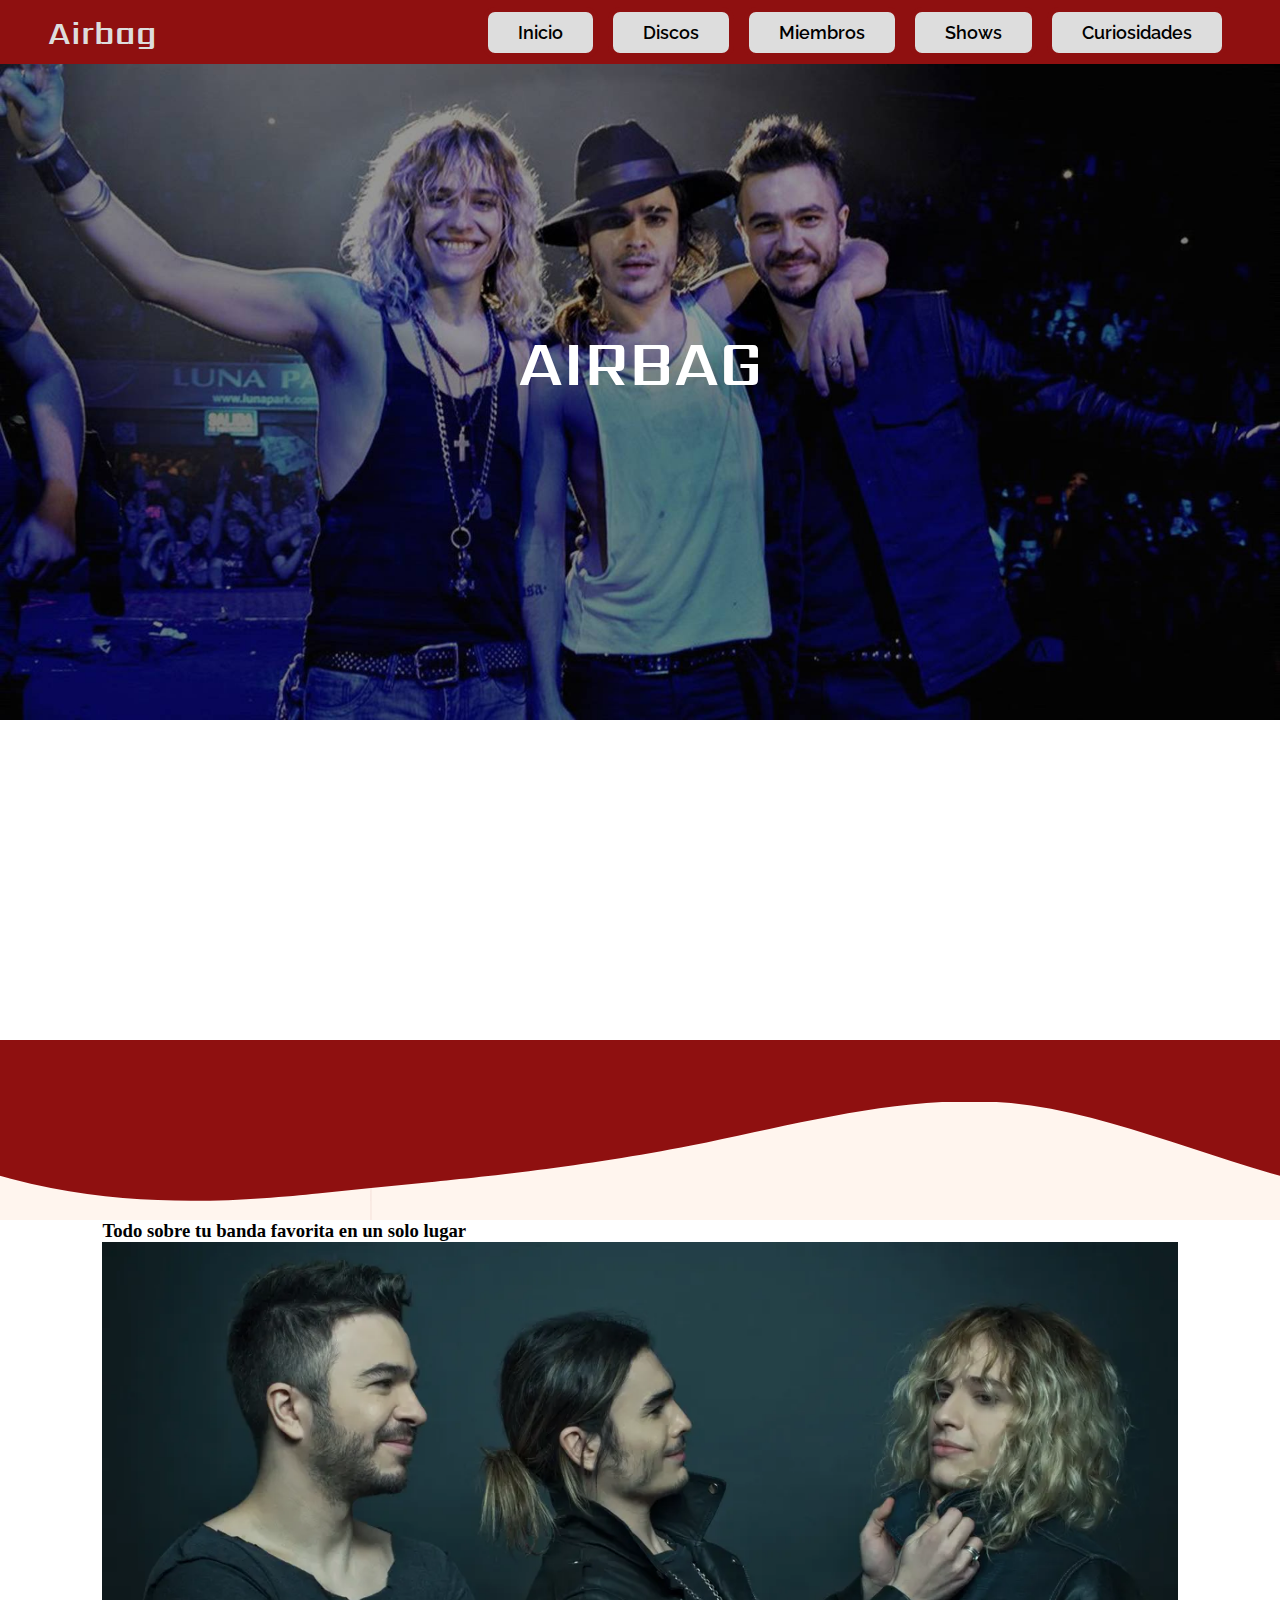
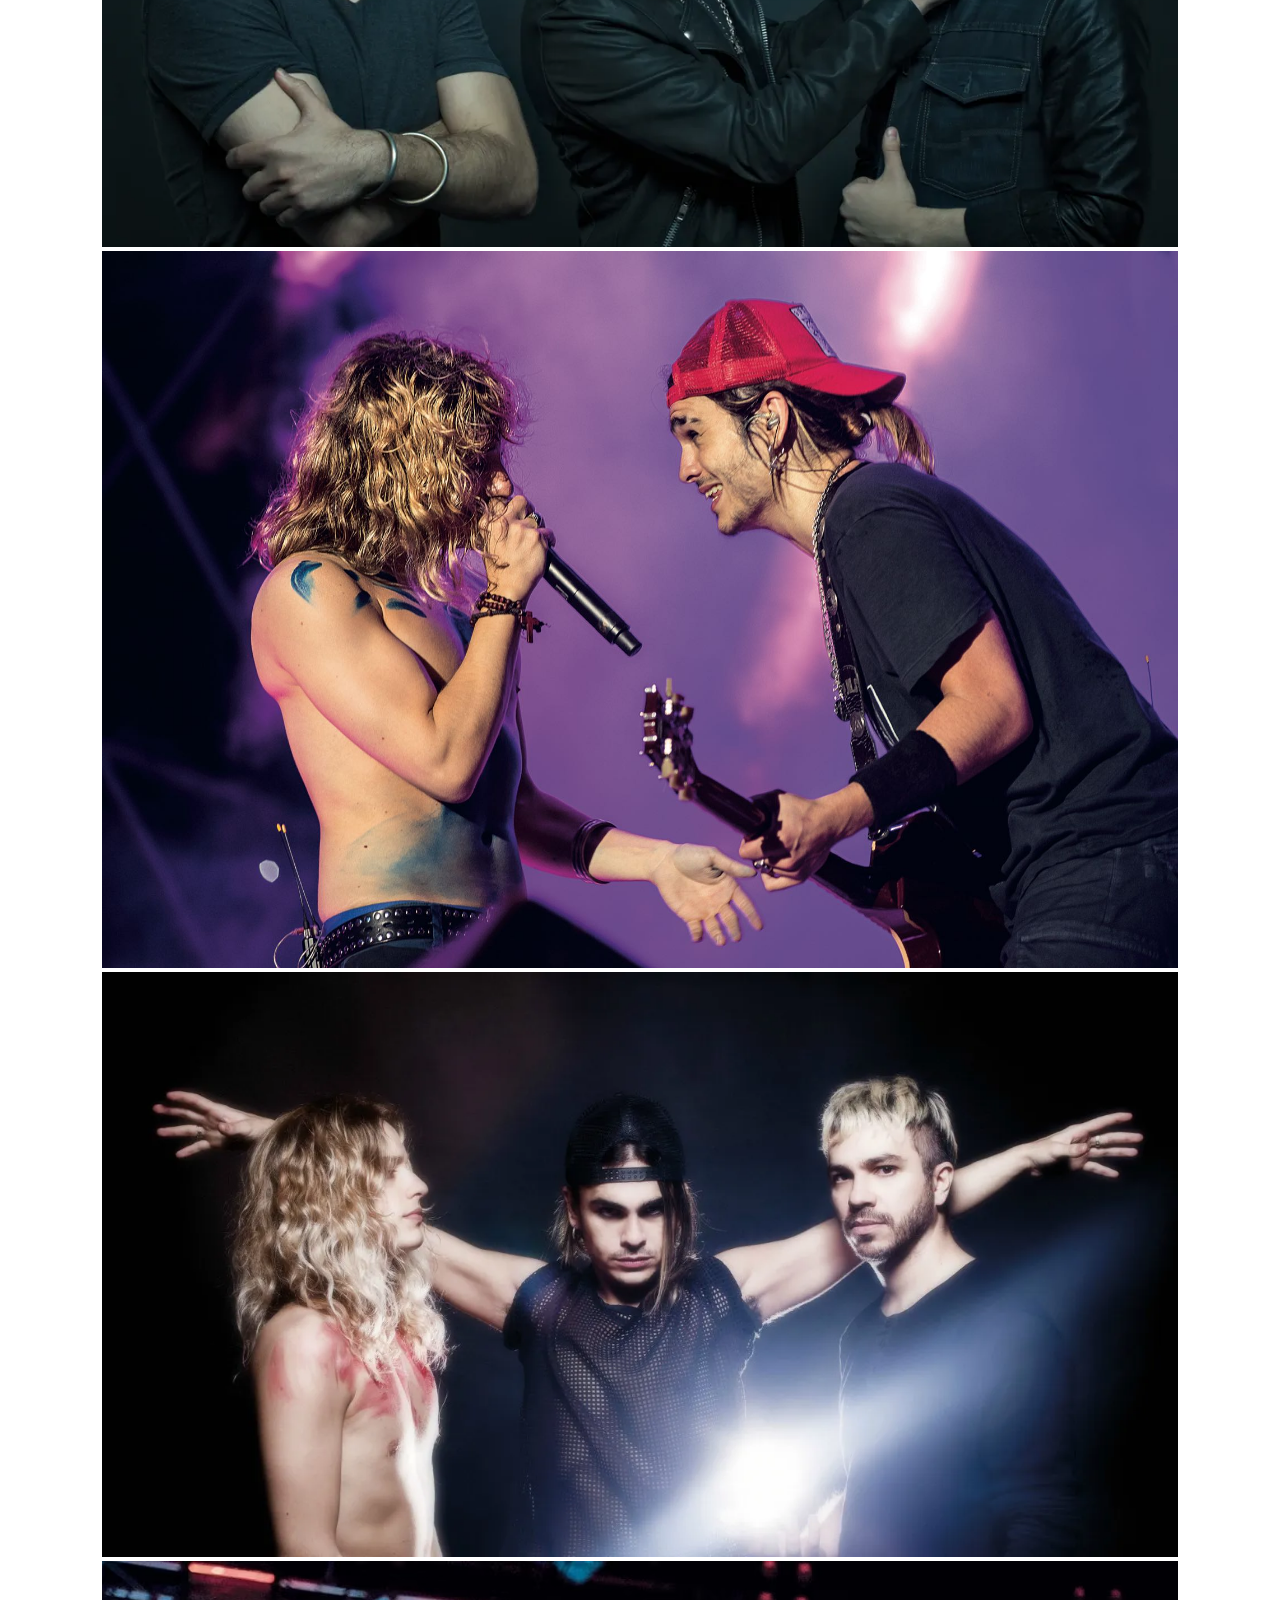
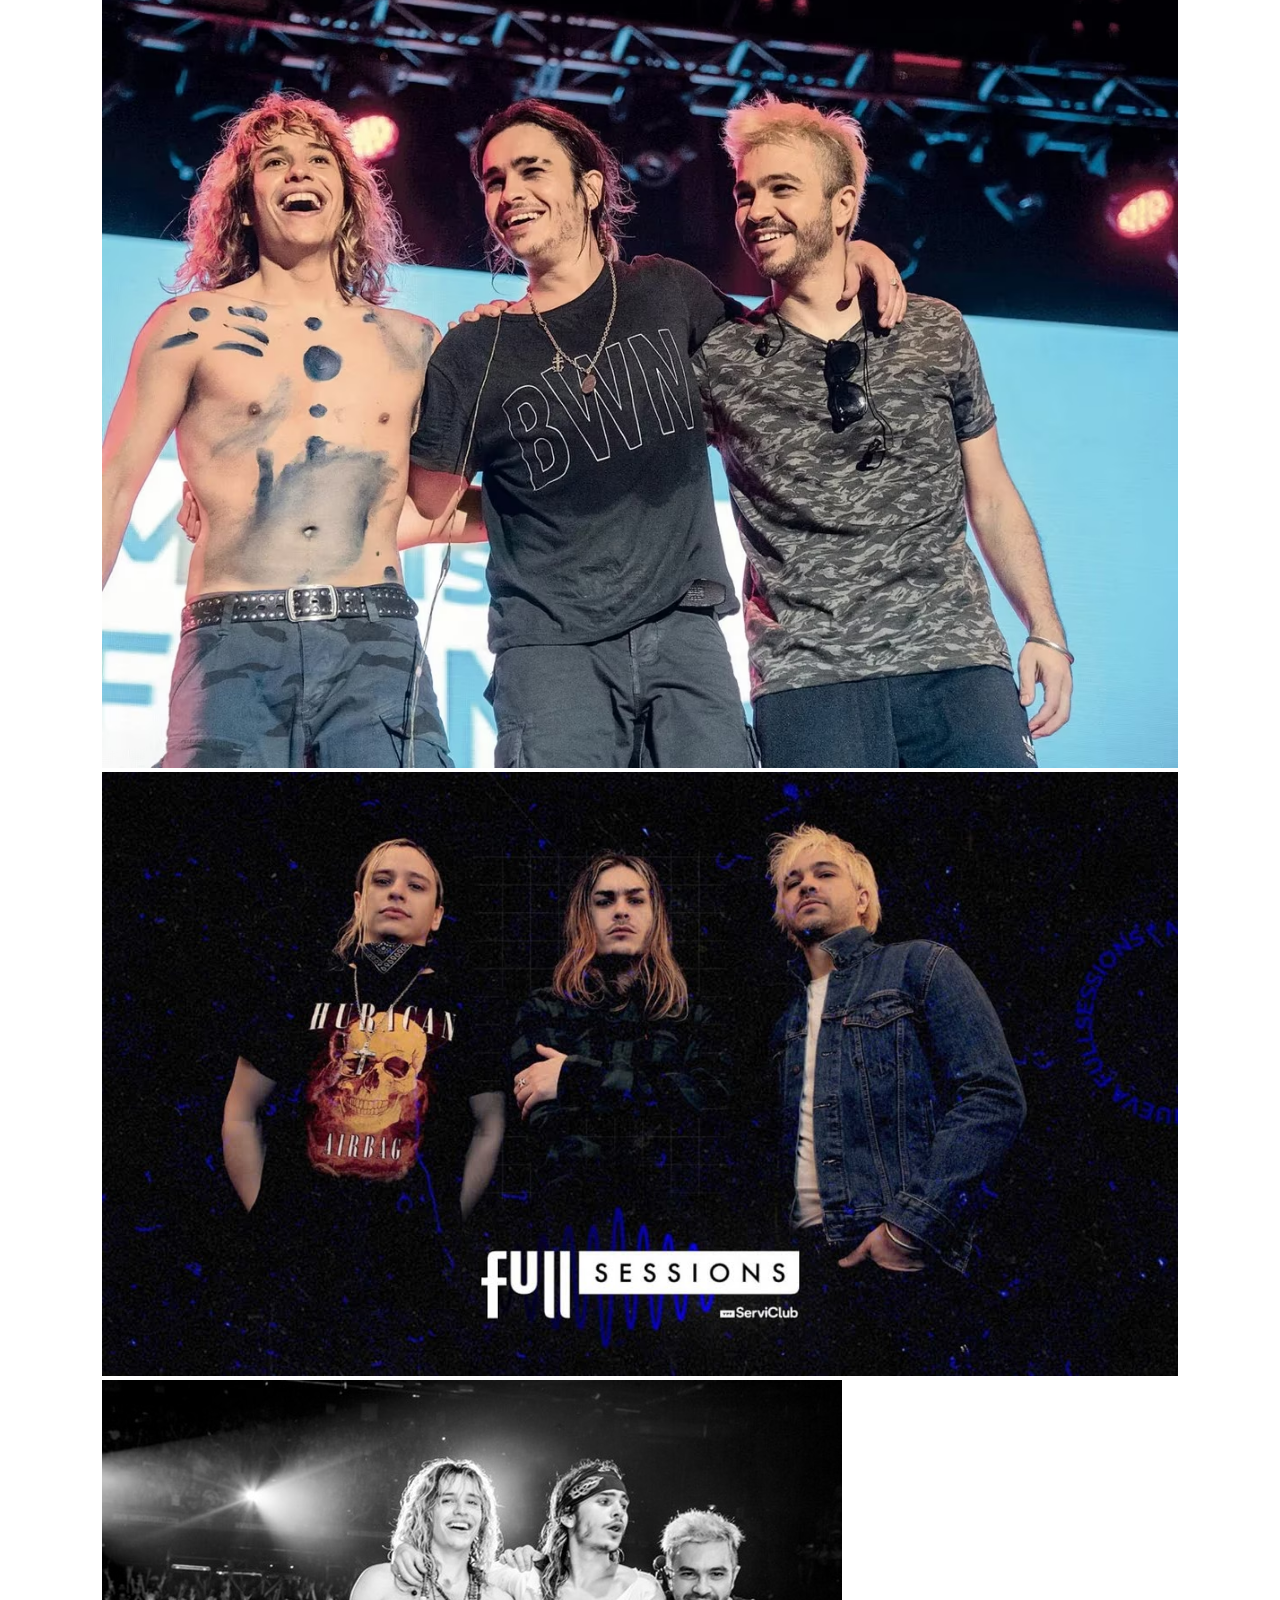
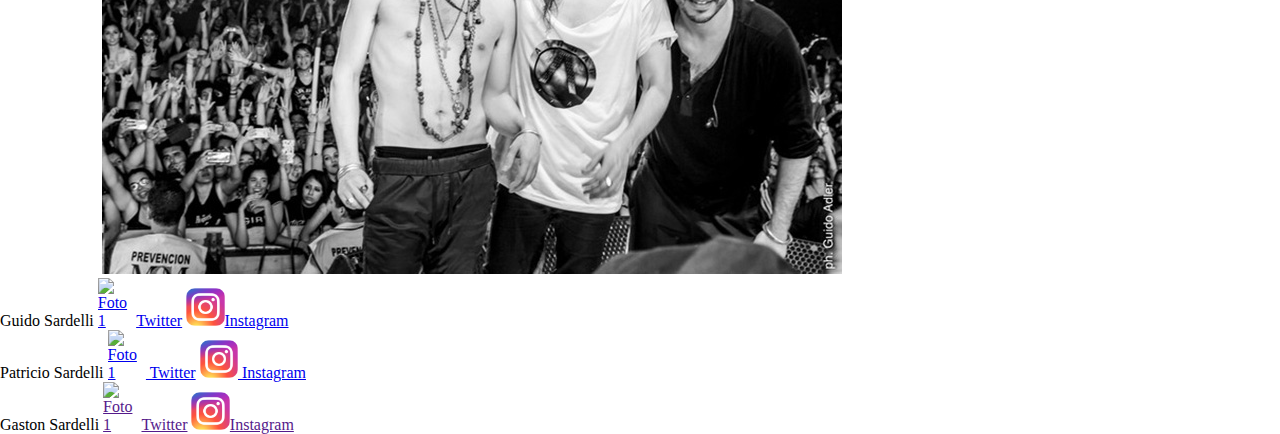
==== index.html @ 00467315 "va queriendo" ====
<!DOCTYPE html>
<html lang="en">
<head>
    <meta charset="UTF-8">
    <meta http-equiv="X-UA-Compatible" content="IE=edge">
    <meta name="viewport" content="width=device-width, initial-scale=1.0">
    <link href="https://fonts.googleapis.com/css?family=Sarpanch" rel="stylesheet">
    <link href="https://fonts.googleapis.com/css2?family=Raleway&display=swap" rel="stylesheet">
    <link rel="stylesheet" href="styles.css">
    <link rel="stylesheet" href="nav.css">
    <link rel="stylesheet" href="dividers.css">
    <link rel="stylesheet" href="footer.css">
    <title>Airbag</title>
</head>
<body>
    <header>
        <nav>
            <span>Airbag</span>
            <ul>
                <li><a href="index.html">Inicio</a></li>
                <li><a href="discografia.html">Discos</a></li>
                <li><a href="integrantes.html">Miembros</a></li>
                <li><a href="shows.html">Shows</a></li>
                <li><a href="curiosidades.html">Curiosidades</a></li>
            </ul>
        </nav>
        <div class="header_banner">
            <img src="Img/f3.jpg" alt="Foto 2" id="fondo">
            <h1 class="centered header_banner-titulo">AIRBAG</h1>
        </div>
    </header>

    <div class="wave-container"></div>


    <section>
        <h3>Todo sobre tu banda favorita en un solo lugar</h3>
        <img src="Img/f1.webp" alt="Foto 1">
        <img src="Img/f2.jpg" alt="Foto 2">
        <img src="Img/principal.webp" alt="Foto 3">
        <img src="Img/f4.avif" alt="Foto 4">
        <img src="Img/f5.jpg" alt="Foto 5">
        <img src="Img/f6.jpg" alt="Foto 6">
    </section>

    <footer>
        <div>
            <span>Guido Sardelli</span>
            <a href="https://twitter.com/GuidoAIRBAG?s=09"><img src="img/Twitter.png" alt="Foto 1" class="icon">Twitter</a>
            <a href="https://www.instagram.com/guidoarmido/"><img src="Img/Instagram.webp" alt="Foto 2" class="icon">Instagram</a>
        </div>

        <div>
            <span>Patricio Sardelli</span>
            <a href="https://twitter.com/AIRBAGoficial?s=09"><img src="img/Twitter.png" alt="Foto 1" class="icon"> Twitter</a>
            <a href="https://www.instagram.com/patriciosardelli/"><img src="Img/Instagram.webp" alt="Foto 2" class="icon"> Instagram</a>
        </div>

        <div>
            <span>Gaston Sardelli</span>
            <a href=""><img src="img/Twitter.png" alt="Foto 1" class="icon">Twitter</a>
            <a href=""><img src="Img/Instagram.webp" alt="Foto 2" class="icon">Instagram</a>
        </div>
    </footer>
</body>
</html>
---- styles.css ----
* {
    margin: 0;
    padding: 0;
}

img {
    max-width: 100%;
}

/* HEADER */

header {
    height:65em;
}

.header_banner {
    position: relative;
    text-align: center;
    color: white;
}

.header_banner-titulo {
    font-size: 4em;
    font-family: 'Sarpanch';
    font-weight: 600;
}

.centered {
    position: absolute;
    top: 50%;
    left: 50%;
    transform: translate(-50%, -50%);
}

/* MAIN SECTION */

section {
    padding: 0 8vw;
}
---- nav.css ----
/* COLORES */

nav {
    background-color: rgb(143, 16, 16);
}

nav ul li {
    background-color: #dddddd;
}



nav ul li a {
    color: black;
}

nav span {
    color: #dddddd;
}

/* */

nav {
    z-index: 9999;
    display: flex;
    position: fixed;
    height: 4rem;
    width: 100%;
    align-items: center;
    justify-content: space-between;
    font-size: large;
}

nav span {
    font-family: 'Sarpanch';
    font-weight: 600;
    font-size: 2rem;
    padding-left: 3rem;
}

nav ul {
    display: flex;
    padding-right: 3rem;
    font-family: 'Raleway';
    font-weight: 600;
}

nav ul li {
    list-style-type: none;
    padding: 10px 30px;
    margin: 0 5px;
    border: solid rgb(143, 16, 16) 5px;
    border-radius: 12px;
}

nav ul li:hover {
    background-color: rgb(143, 16, 16);
    border: solid #dddddd 5px;
    border-radius: 12px;

    transition: border .5s;
}

nav ul li:hover a {
    color: #dddddd;
}

nav ul li a {
    text-decoration: none;
    display: block;
}
---- dividers.css ----
.wave-container {  
    height: 20vh;
    background-color: #8f1010;
    position: relative;
  }
  
  .wave-container::before {   
    content: "";
    width: 100%;
    height: 122px;
    position: absolute;
    bottom: -0.3%;
    left: 0;
    background-size: auto;
    background-repeat: repeat no-repeat;
    background-position: 29vw bottom;
    background-image: url("data:image/svg+xml;utf8,<svg viewBox='0 0 1200  111' fill='none' xmlns='http://www.w3.org/2000/svg'><path d='M0 81L50 76C100 71 200 61 300 41C400 21 500 -8 600 1C700 11 800 61 900 81C1000 101 1100 91 1150 86L1200 81V111H1150C1100 111 1000 111 900 111C800 111 700 111 600 111C500 111 400 111 300 111C200 111 100 111 50 111H0V81Z' fill='%23FFF5EE'/></svg>");
  }
  
  @media(max-width:850px) {
    .wave-container::before {    
      height: 61px
    }  
  }
---- footer.css ----
footer {
    width:100%;
}

.icon {
    max-width: 3vw;
}
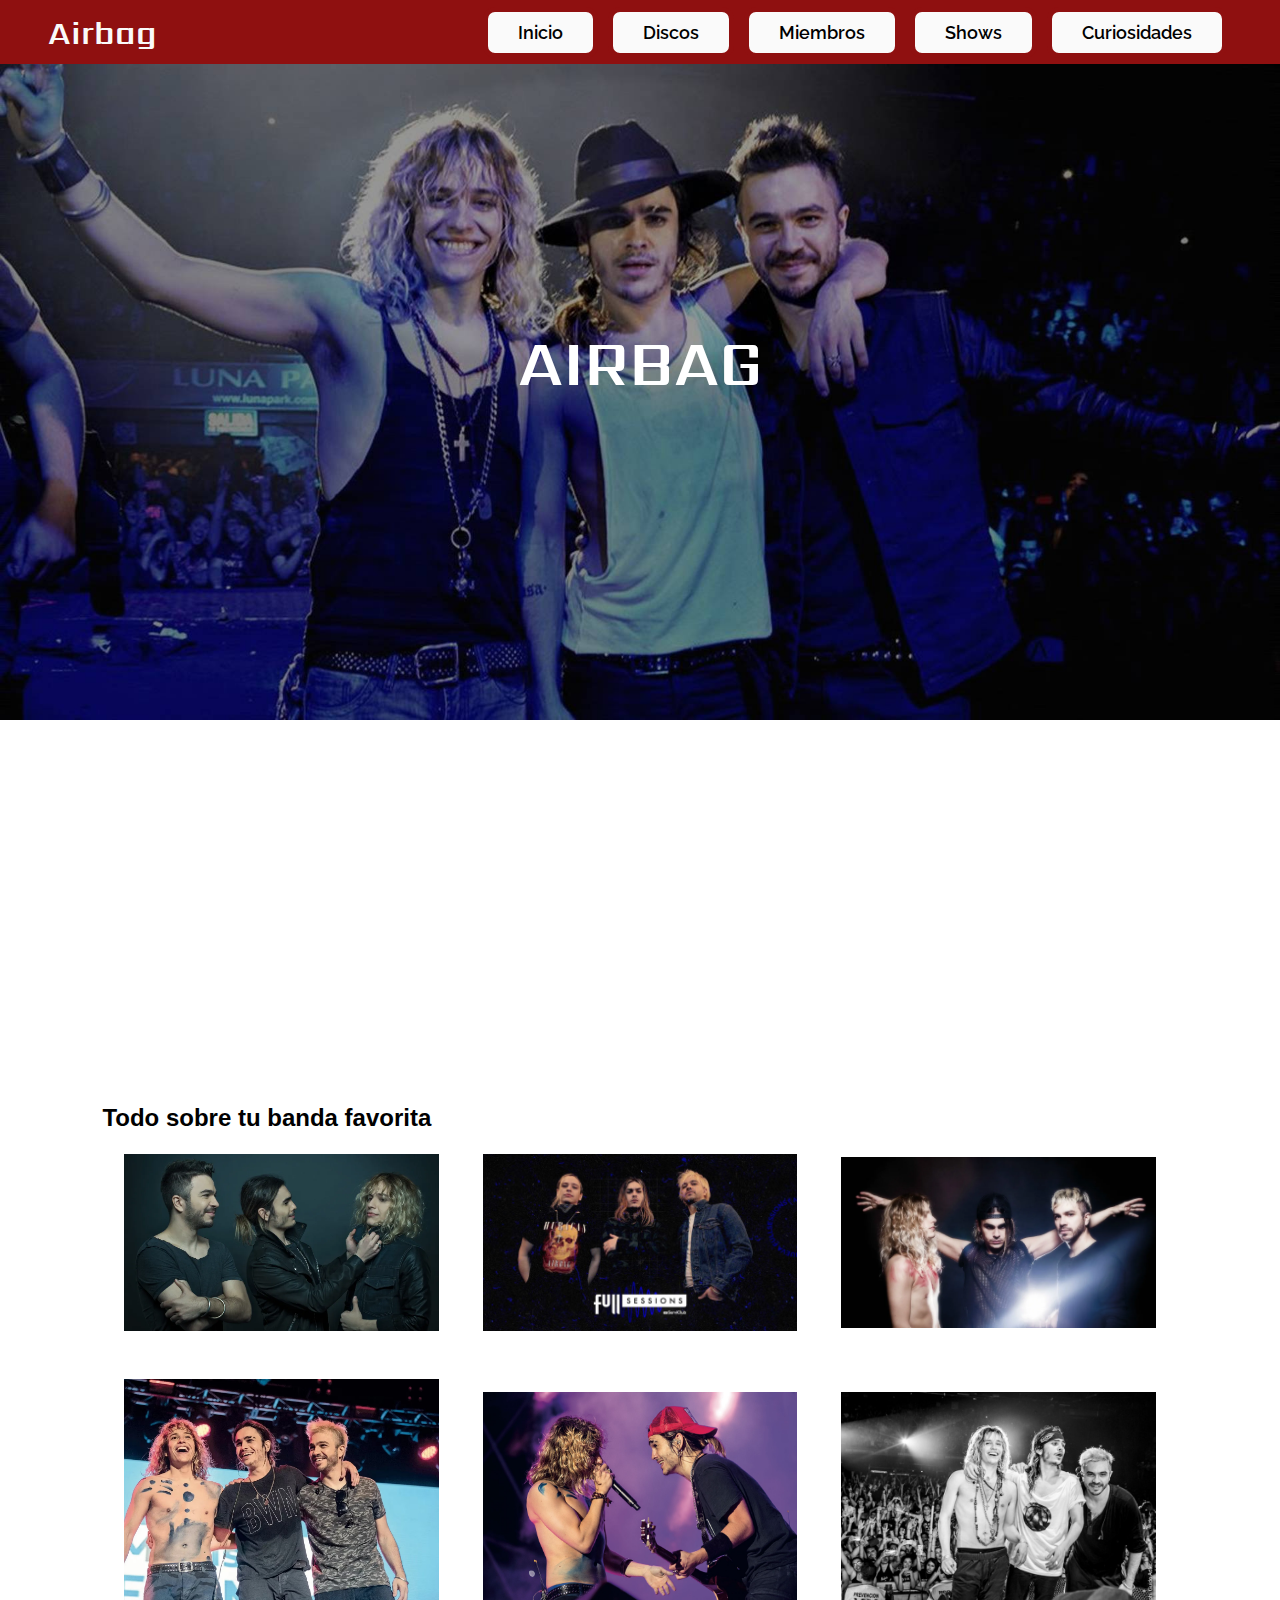
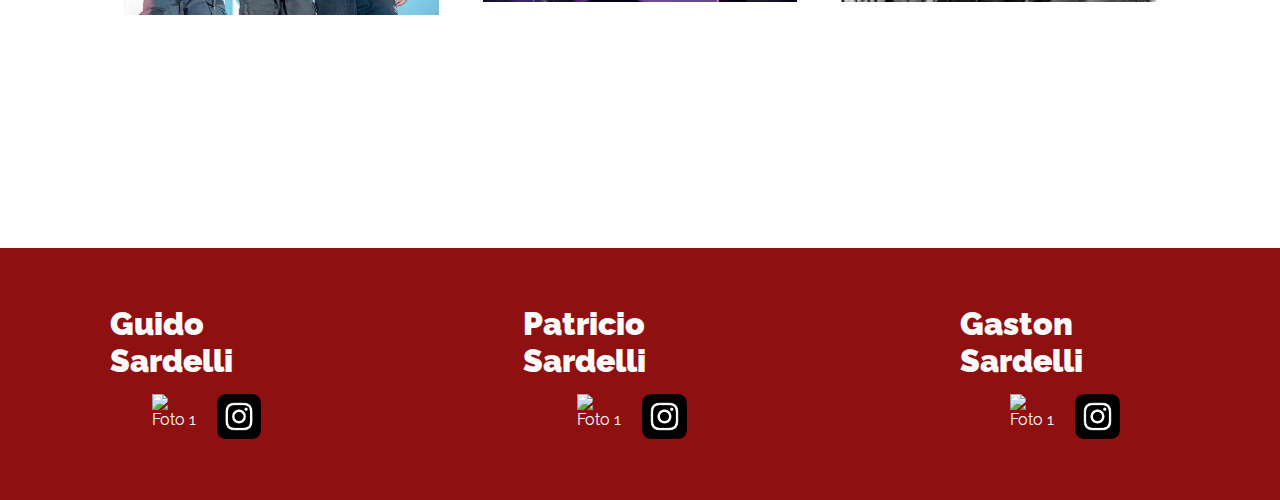
==== commit 7b25a525: "kjsdfkj" ====
--- a/index.html
+++ b/index.html
@@ -10,6 +10,7 @@
     <link rel="stylesheet" href="nav.css">
     <link rel="stylesheet" href="dividers.css">
     <link rel="stylesheet" href="footer.css">
+    <script type="text/javascript" src="nav.js"></script>
     <title>Airbag</title>
 </head>
 <body>
@@ -30,36 +31,56 @@
         </div>
     </header>
 
-    <div class="wave-container"></div>
+    <!-- <div class="wave-container"></div> -->
 
 
     <section>
-        <h3>Todo sobre tu banda favorita en un solo lugar</h3>
-        <img src="Img/f1.webp" alt="Foto 1">
-        <img src="Img/f2.jpg" alt="Foto 2">
-        <img src="Img/principal.webp" alt="Foto 3">
-        <img src="Img/f4.avif" alt="Foto 4">
-        <img src="Img/f5.jpg" alt="Foto 5">
-        <img src="Img/f6.jpg" alt="Foto 6">
+        <h2>Todo sobre tu banda favorita</h2>
+        <div class="grid">
+            <div>
+                <img src="Img/f1.webp" alt="Foto 1">
+            </div>
+            <div>
+                <img src="Img/f5.jpg" alt="Foto 5">
+            </div>
+            <div>
+                <img src="Img/principal.webp" alt="Foto 3">
+            </div>
+            <div>
+                <img src="Img/f4.avif" alt="Foto 4">
+            </div>
+            <div>
+                <img src="Img/f2.jpg" alt="Foto 2">
+            </div>
+            <div>
+                <img src="Img/f6.jpg" alt="Foto 6">
+            </div>
+        </div>
     </section>
 
     <footer>
         <div>
             <span>Guido Sardelli</span>
-            <a href="https://twitter.com/GuidoAIRBAG?s=09"><img src="img/Twitter.png" alt="Foto 1" class="icon">Twitter</a>
-            <a href="https://www.instagram.com/guidoarmido/"><img src="Img/Instagram.webp" alt="Foto 2" class="icon">Instagram</a>
+            <div class="footer_imgs">
+                <a href="https://twitter.com/GuidoAIRBAG?s=09"><img src="img/Twitter.png" alt="Foto 1" class="icon"></a>
+                <a href="https://www.instagram.com/guidoarmido/"><img src="Img/Instagram.png" alt="Foto 2" class="icon"></a>
+            </div>  
         </div>
 
         <div>
             <span>Patricio Sardelli</span>
-            <a href="https://twitter.com/AIRBAGoficial?s=09"><img src="img/Twitter.png" alt="Foto 1" class="icon"> Twitter</a>
-            <a href="https://www.instagram.com/patriciosardelli/"><img src="Img/Instagram.webp" alt="Foto 2" class="icon"> Instagram</a>
+            <div class="footer_imgs">
+                <a href="https://twitter.com/AIRBAGoficial?s=09"><img src="img/Twitter.png" alt="Foto 1" class="icon"></a>
+                <a href="https://www.instagram.com/patriciosardelli/"><img src="Img/Instagram.png" alt="Foto 2" class="icon"></a>
+            </div>
         </div>
 
         <div>
             <span>Gaston Sardelli</span>
-            <a href=""><img src="img/Twitter.png" alt="Foto 1" class="icon">Twitter</a>
-            <a href=""><img src="Img/Instagram.webp" alt="Foto 2" class="icon">Instagram</a>
+            <div class="footer_imgs">
+                <a href=""><img src="img/Twitter.png" alt="Foto 1" class="icon"></a>
+                <a href=""><img src="Img/Instagram.png" alt="Foto 2" class="icon"></a>
+            </div>  
         </div>
     </footer>
 </body>
--- a/styles.css
+++ b/styles.css
@@ -35,5 +35,22 @@
 /* MAIN SECTION */
 
 section {
-    padding: 0 8vw;
+    padding: 5vw 8vw;
+    height: 70vh;
+    margin-bottom: 50px;
 }
+
+section h2 {
+    font-weight: 800;
+    font-family: Verdana, Geneva, Tahoma, sans-serif;
+}
+
+.grid {
+    display: grid;
+    grid-template-columns: repeat(3, 1fr);
+    align-items: center;
+}
+
+.grid div {
+    margin: 22px;
+}--- a/nav.css
+++ b/nav.css
@@ -6,9 +6,13 @@
 }
 
 nav ul li {
-    background-color: #dddddd;
+    background-color: #fafafa;
 }
 
+nav.scrolled {
+    background-color: #fff !important;
+    transition: background-color 200ms linear;
+  }
 
 
 nav ul li a {
@@ -16,7 +20,7 @@
 }
 
 nav span {
-    color: #dddddd;
+    color: #fafafa;
 }
 
 /* */
@@ -56,14 +60,14 @@
 
 nav ul li:hover {
     background-color: rgb(143, 16, 16);
-    border: solid #dddddd 5px;
+    border: solid #fafafa 5px;
     border-radius: 12px;
 
     transition: border .5s;
 }
 
 nav ul li:hover a {
-    color: #dddddd;
+    color: #fafafa;
 }
 
 nav ul li a {
--- a/dividers.css
+++ b/dividers.css
@@ -14,7 +14,7 @@
     background-size: auto;
     background-repeat: repeat no-repeat;
     background-position: 29vw bottom;
-    background-image: url("data:image/svg+xml;utf8,<svg viewBox='0 0 1200  111' fill='none' xmlns='http://www.w3.org/2000/svg'><path d='M0 81L50 76C100 71 200 61 300 41C400 21 500 -8 600 1C700 11 800 61 900 81C1000 101 1100 91 1150 86L1200 81V111H1150C1100 111 1000 111 900 111C800 111 700 111 600 111C500 111 400 111 300 111C200 111 100 111 50 111H0V81Z' fill='%23FFF5EE'/></svg>");
+    background-image: url("data:image/svg+xml;utf8,<svg viewBox='0 0 1200  111' fill='none' xmlns='http://www.w3.org/2000/svg'><path d='M0 81L50 76C100 71 200 61 300 41C400 21 500 -8 600 1C700 11 800 61 900 81C1000 101 1100 91 1150 86L1200 81V111H1150C1100 111 1000 111 900 111C800 111 700 111 600 111C500 111 400 111 300 111C200 111 100 111 50 111H0V81Z' fill='#FFFFFF'/></svg>");
   }
   
   @media(max-width:850px) {
--- a/footer.css
+++ b/footer.css
@@ -1,7 +1,40 @@
 footer {
     width:100%;
+    background-color: rgb(143, 16, 16);
+    display: flex;
+    justify-content: center;
+    color:#fafafa;
+    font-family: 'Raleway';
+    height: 28vh;
+}
+
+footer div {
+    display: flex;
+    flex-direction: column;
+    justify-content: center;
+    margin: 0 110px;
+}
+.footer_imgs {
+    margin: 15px 0 0 0;
+    display: flex;
+    flex-direction: row;
+    justify-content: center;
+}
+
+footer div span {
+    font-weight: 900;
+    font-size: 2rem;
+}
+
+footer div a {
+    text-decoration: none;
+    color: #fafafa;
+}
+
+footer div a img {
+    margin: 0 10px;
 }
 
 .icon {
-    max-width: 3vw;
-}+    max-width: 3.5vw;
+}
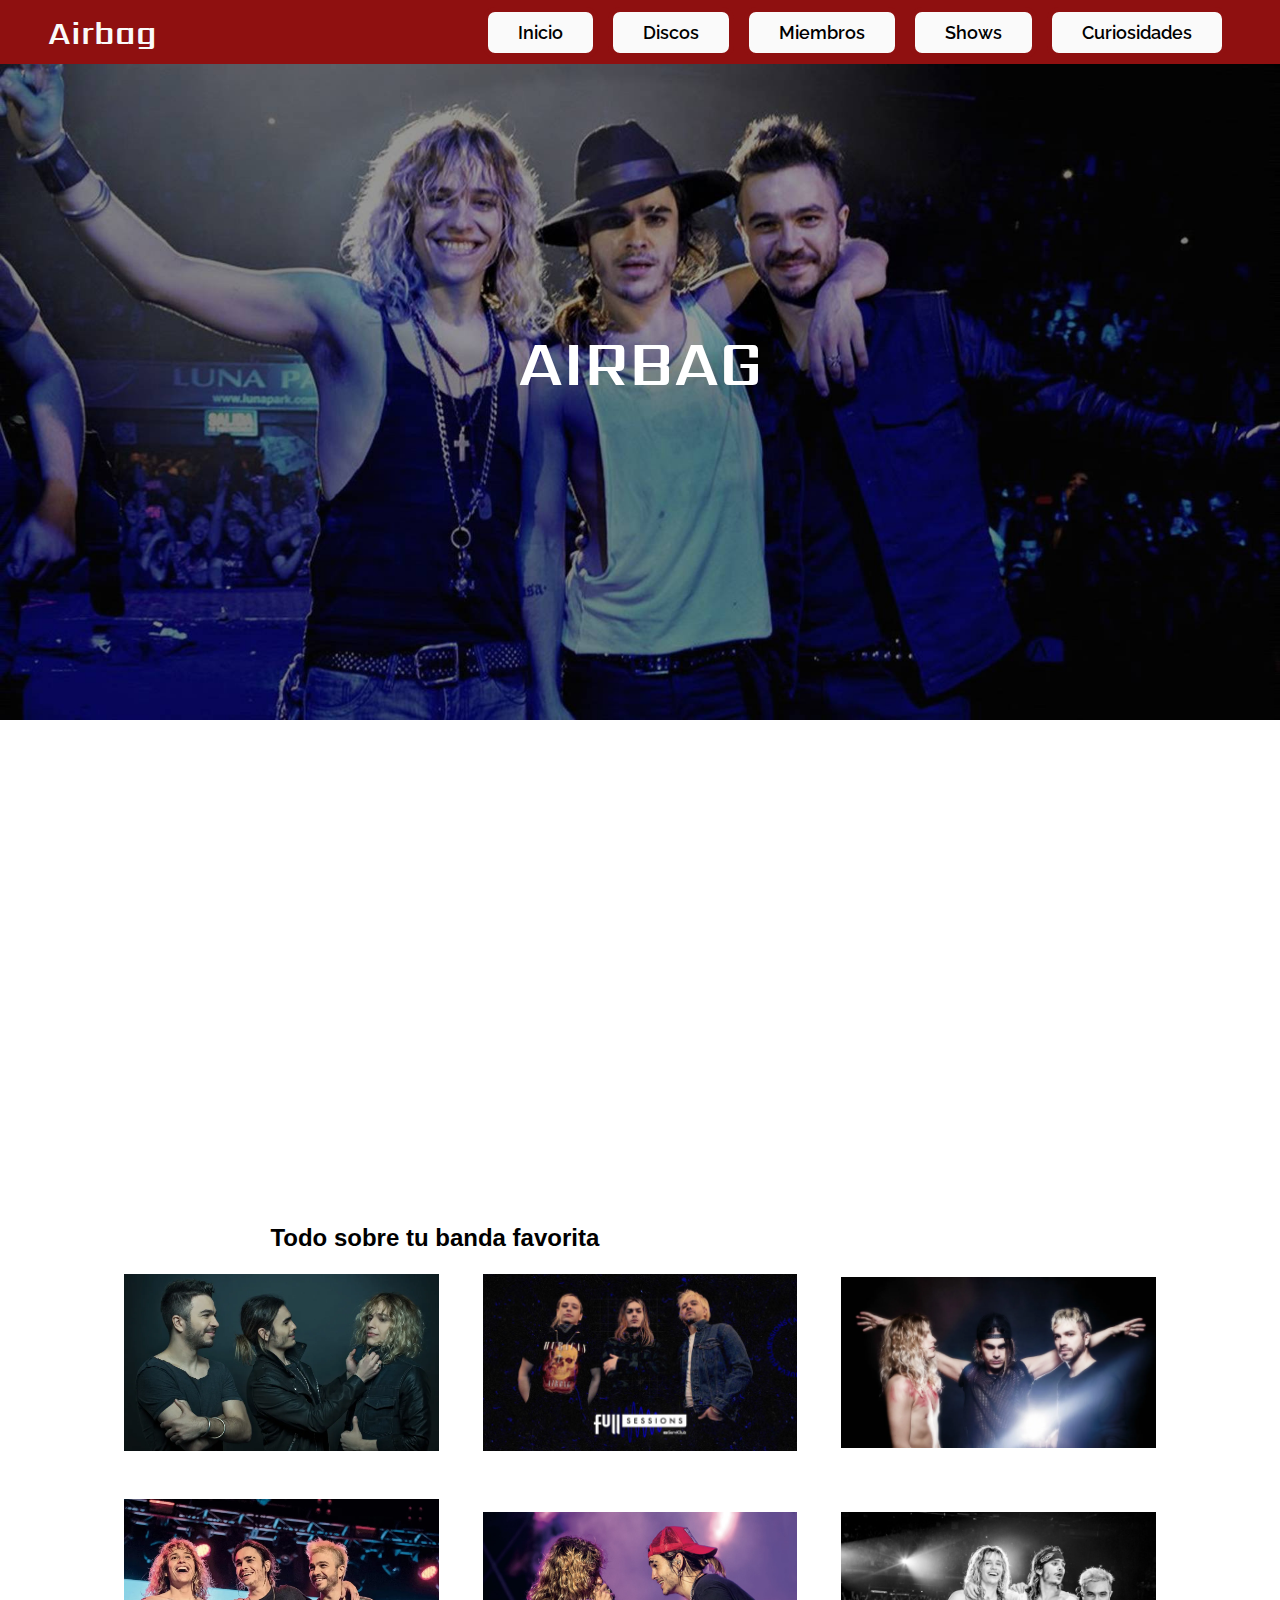
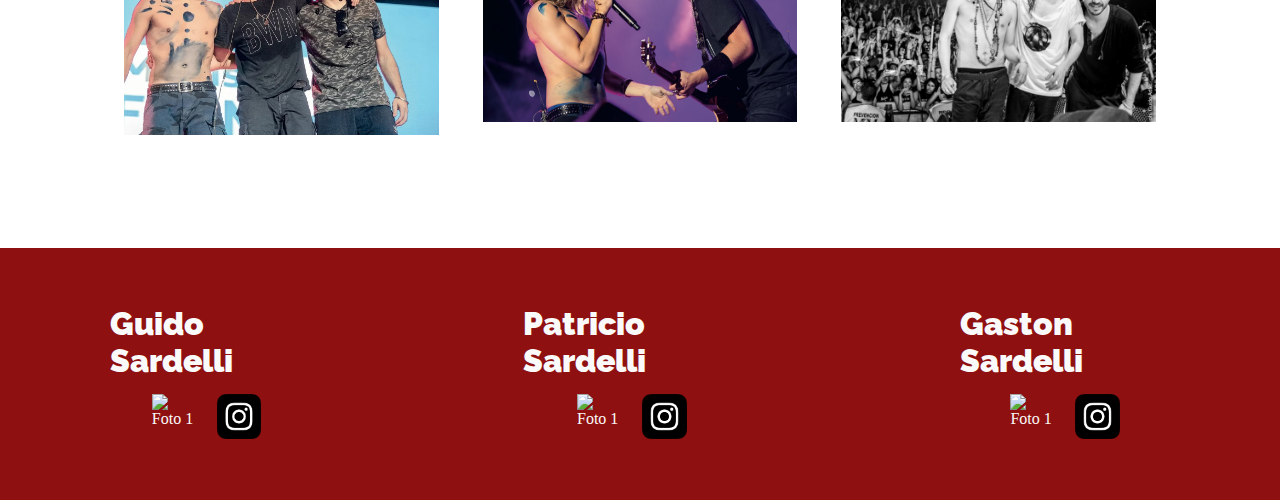
==== commit 1dd85c25: "Avanzado" ====
--- a/index.html
+++ b/index.html
@@ -7,14 +7,10 @@
     <link href="https://fonts.googleapis.com/css?family=Sarpanch" rel="stylesheet">
     <link href="https://fonts.googleapis.com/css2?family=Raleway&display=swap" rel="stylesheet">
     <link rel="stylesheet" href="styles.css">
-    <link rel="stylesheet" href="nav.css">
-    <link rel="stylesheet" href="dividers.css">
-    <link rel="stylesheet" href="footer.css">
-    <script type="text/javascript" src="nav.js"></script>
     <title>Airbag</title>
 </head>
 <body>
-    <header>
+    <header id="index-header">
         <nav>
             <span>Airbag</span>
             <ul>
@@ -34,7 +30,7 @@
     <!-- <div class="wave-container"></div> -->
 
 
-    <section>
+    <section id="index-section">
         <h2>Todo sobre tu banda favorita</h2>
         <div class="grid">
             <div>
--- a/styles.css
+++ b/styles.css
@@ -1,15 +1,98 @@
 * {
     margin: 0;
     padding: 0;
+    
+    font-family: 'Rubik';
 }
 
 img {
     max-width: 100%;
 }
 
+
+/* NAV - COLORES */
+
+nav {
+    background-color: rgb(143, 16, 16);
+}
+
+nav ul li {
+    background-color: #fafafa;
+}
+
+nav.scrolled {
+    background-color: #fff !important;
+    transition: background-color 200ms linear;
+  }
+
+
+nav ul li a {
+    color: black;
+}
+
+nav span {
+    color: #fafafa;
+}
+
+/* NAV - TECNICO */
+
+nav {
+    z-index: 9999;
+    display: flex;
+    position: fixed;
+    height: 4rem;
+    width: 100%;
+    align-items: center;
+    justify-content: space-between;
+    font-size: large;
+}
+
+nav span {
+    font-family: 'Sarpanch';
+    font-weight: 600;
+    font-size: 2rem;
+    padding-left: 3rem;
+}
+
+nav ul {
+    display: flex;
+    padding-right: 3rem;
+    font-family: 'Raleway';
+    font-weight: 600;
+}
+
+nav ul li {
+    list-style-type: none;
+    padding: 10px 30px;
+    margin: 0 5px;
+    border: solid rgb(143, 16, 16) 5px;
+    border-radius: 12px;
+}
+
+nav ul li:hover {
+    background-color: rgb(143, 16, 16);
+    border: solid #fafafa 5px;
+    border-radius: 12px;
+
+    transition: border .5s;
+}
+
+nav ul li:hover a {
+    font-family: 'Raleway';
+    color: #fafafa;
+}
+
+nav ul li a {
+    
+    font-family: 'Raleway';
+    text-decoration: none;
+    display: block;
+}
+
+
 /* HEADER */
 
-header {
+#index-header {
     height:65em;
 }
 
@@ -34,13 +117,21 @@
 
 /* MAIN SECTION */
 
+h2 {
+    padding: 5em 7em 0 7em;
+}
+
+#index-section {
+    height: 70vh;
+    margin-bottom: 50px;
+}
+
 section {
     padding: 5vw 8vw;
-    height: 70vh;
-    margin-bottom: 50px;
 }
 
 section h2 {
+    
     font-weight: 800;
     font-family: Verdana, Geneva, Tahoma, sans-serif;
 }
@@ -53,4 +144,74 @@
 
 .grid div {
     margin: 22px;
-}+}
+
+.card a {
+    text-decoration: none;
+    font-weight: 600;
+    font-size: 1.5rem; 
+    color: black;
+}
+
+.card img, .card video{
+    max-width: 35rem;
+    height: auto;
+}
+
+.card iframe {
+    max-width: 40rem;
+    max-height: 20rem;
+}
+
+.card a img {
+    margin-bottom: 1em;
+}
+
+.card p {
+    margin-top: .5em;
+}
+
+/* FOOTER */
+
+footer {
+    width:100%;
+    background-color: rgb(143, 16, 16);
+    display: flex;
+    justify-content: center;
+    color:#fafafa;
+    height: 28vh;
+}
+
+footer div {
+    display: flex;
+    flex-direction: column;
+    justify-content: center;
+    margin: 0 110px;
+}
+.footer_imgs {
+    margin: 15px 0 0 0;
+    display: flex;
+    flex-direction: row;
+    justify-content: center;
+}
+
+footer div span {
+    
+    font-family: 'Raleway';
+    font-weight: 900;
+    font-size: 2rem;
+}
+
+footer div a {
+    
+    text-decoration: none;
+    color: #fafafa;
+}
+
+footer div a img {
+    margin: 0 10px;
+}
+
+.icon {
+    max-width: 3.5vw;
+}
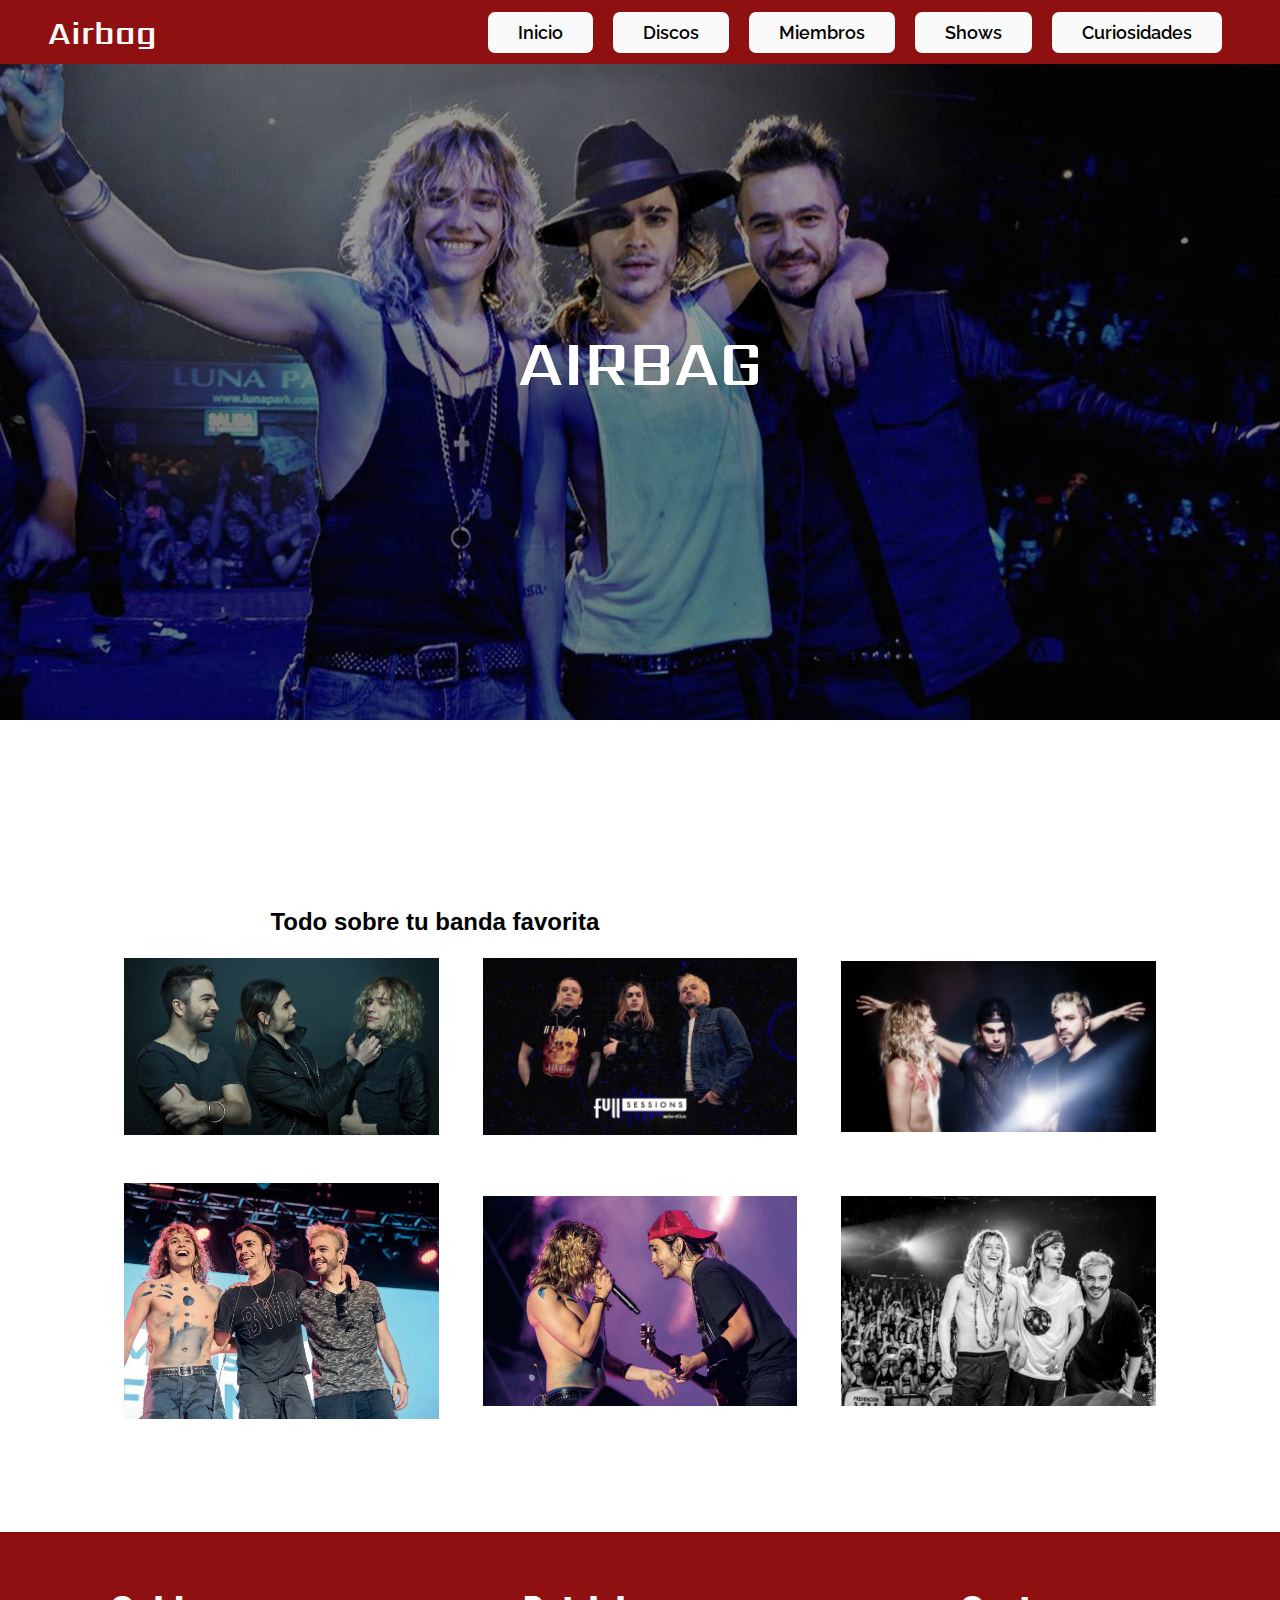
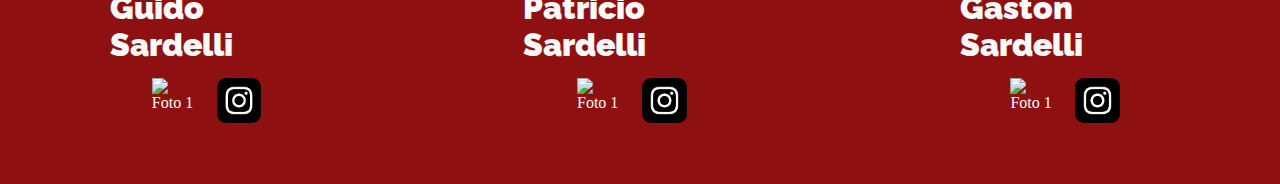
==== commit c23b1129: "ksdj" ====
--- a/index.html
+++ b/index.html
@@ -10,7 +10,7 @@
     <title>Airbag</title>
 </head>
 <body>
-    <header id="index-header">
+    <header>
         <nav>
             <span>Airbag</span>
             <ul>
--- a/styles.css
+++ b/styles.css
@@ -92,10 +92,6 @@
 
 /* HEADER */
 
-#index-header {
-    height:65em;
-}
-
 .header_banner {
     position: relative;
     text-align: center;
@@ -127,6 +123,7 @@
 }
 
 section {
+    max-width: 100%;
     padding: 5vw 8vw;
 }
 
@@ -154,7 +151,7 @@
 }
 
 .card img, .card video{
-    max-width: 35rem;
+    max-width: 20rem;
     height: auto;
 }
 
@@ -165,6 +162,7 @@
 
 .card a img {
     margin-bottom: 1em;
+    display: flex;
 }
 
 .card p {
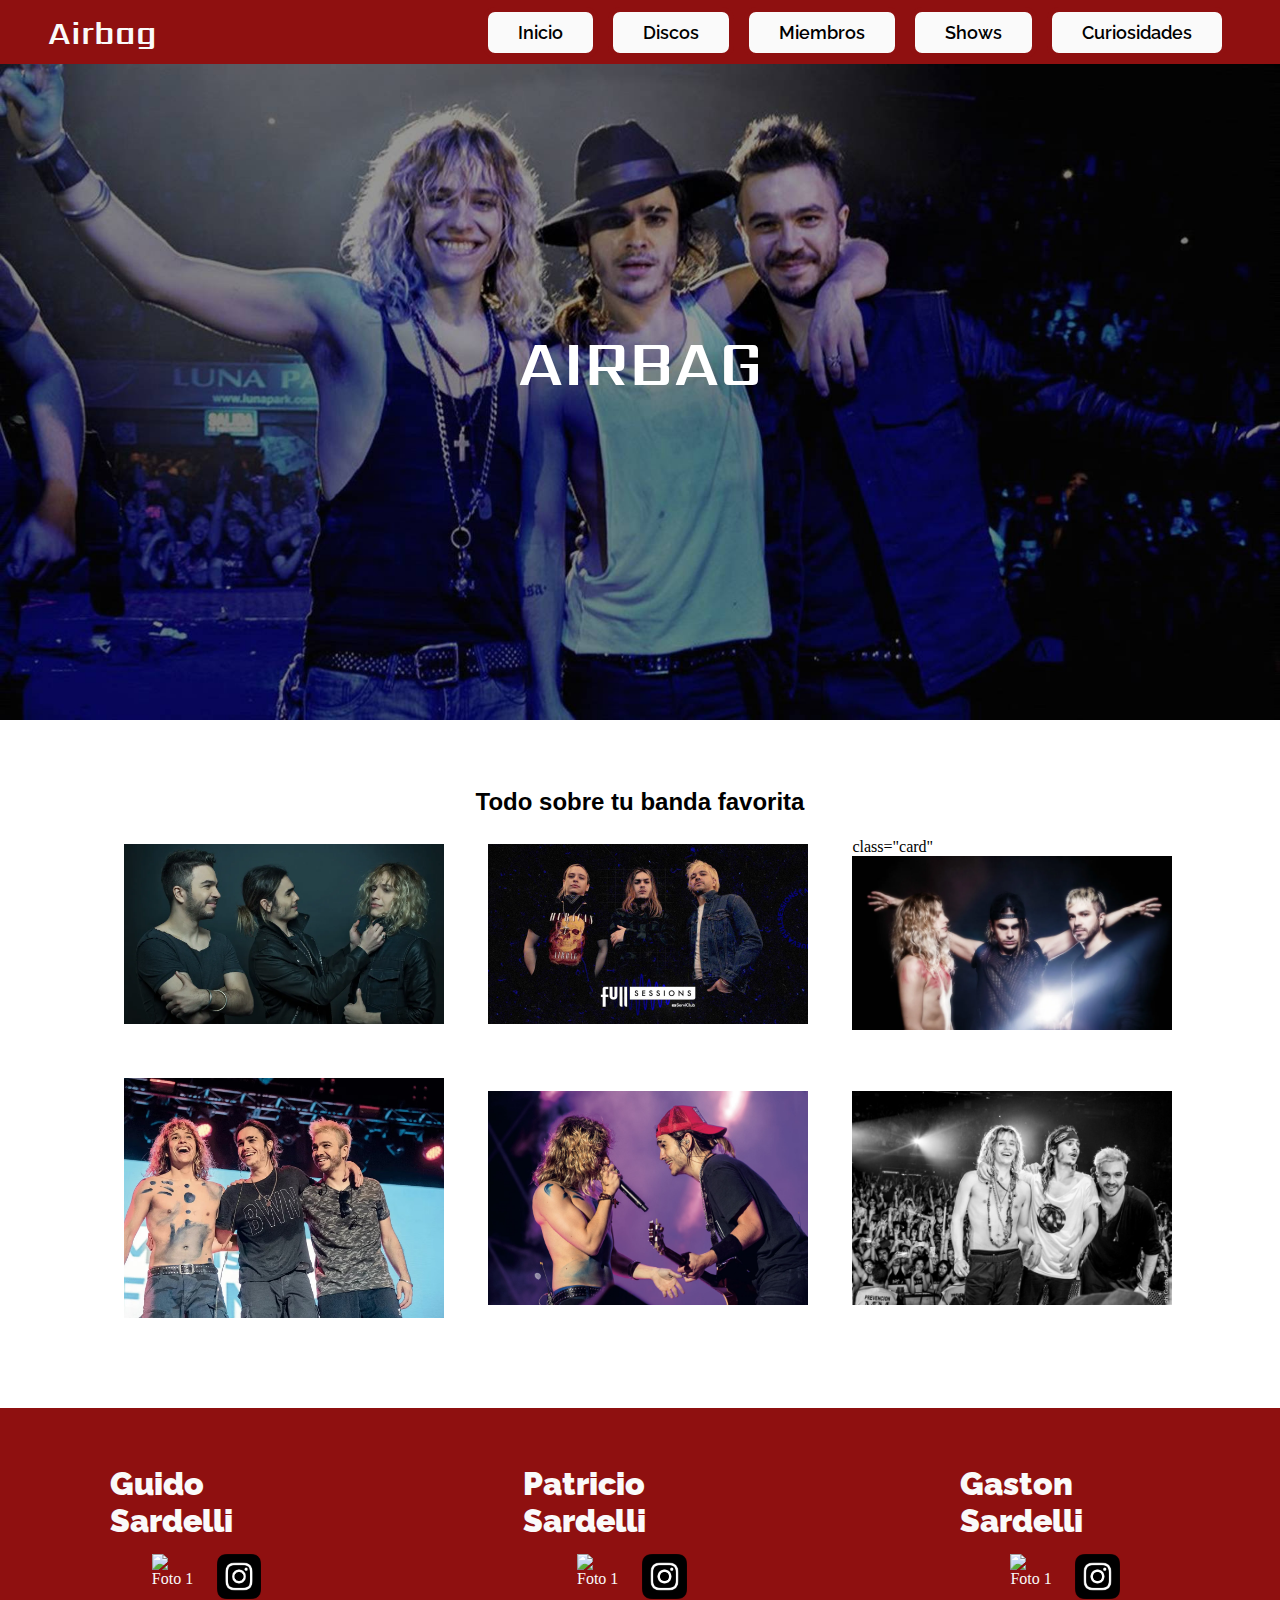
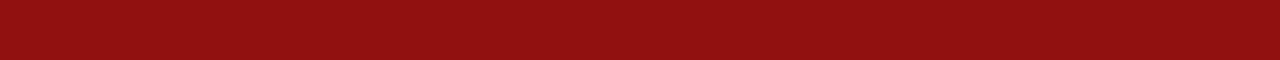
==== commit a42cdec6: "kjsdf" ====
--- a/index.html
+++ b/index.html
@@ -30,25 +30,25 @@
     <!-- <div class="wave-container"></div> -->
 
 
-    <section id="index-section">
+    <section>
         <h2>Todo sobre tu banda favorita</h2>
         <div class="grid">
-            <div>
+            <div class="card">
                 <img src="Img/f1.webp" alt="Foto 1">
             </div>
-            <div>
+            <div class="card">
                 <img src="Img/f5.jpg" alt="Foto 5">
             </div>
-            <div>
+            <div> class="card"
                 <img src="Img/principal.webp" alt="Foto 3">
             </div>
-            <div>
+            <div class="card">
                 <img src="Img/f4.avif" alt="Foto 4">
             </div>
-            <div>
+            <div class="card">
                 <img src="Img/f2.jpg" alt="Foto 2">
             </div>
-            <div>
+            <div class="card">
                 <img src="Img/f6.jpg" alt="Foto 6">
             </div>
         </div>
--- a/styles.css
+++ b/styles.css
@@ -114,12 +114,8 @@
 /* MAIN SECTION */
 
 h2 {
-    padding: 5em 7em 0 7em;
-}
-
-#index-section {
-    height: 70vh;
-    margin-bottom: 50px;
+    padding: 0 7em;
+    text-align:center;
 }
 
 section {
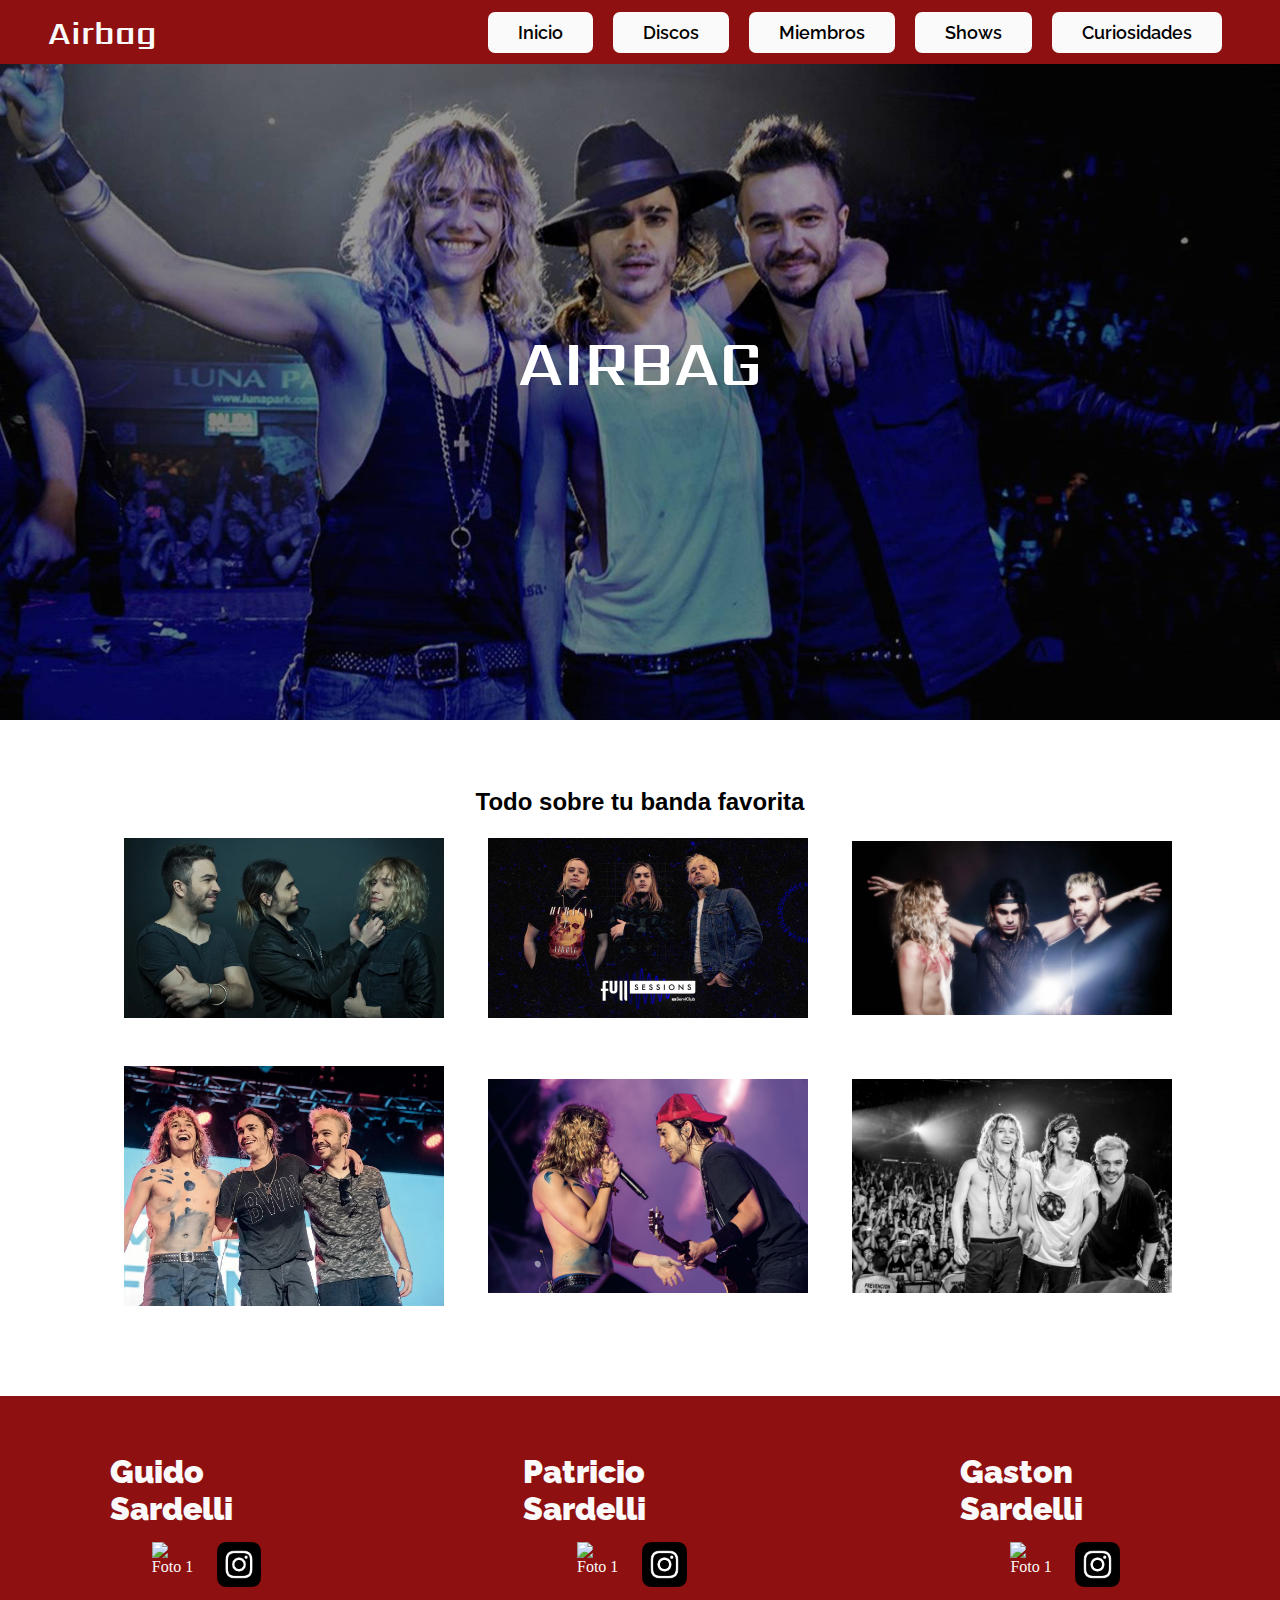
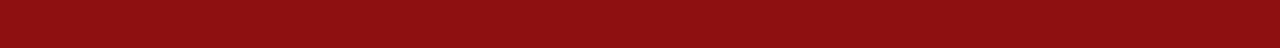
==== commit 41114fef: "sdf" ====
--- a/index.html
+++ b/index.html
@@ -39,7 +39,7 @@
             <div class="card">
                 <img src="Img/f5.jpg" alt="Foto 5">
             </div>
-            <div> class="card"
+            <div class="card"> 
                 <img src="Img/principal.webp" alt="Foto 3">
             </div>
             <div class="card">
@@ -74,8 +74,8 @@
         <div>
             <span>Gaston Sardelli</span>
             <div class="footer_imgs">
-                <a href=""><img src="img/Twitter.png" alt="Foto 1" class="icon"></a>
-                <a href=""><img src="Img/Instagram.png" alt="Foto 2" class="icon"></a>
+                <a href="https://twitter.com/gastonsardelli"><img src="img/Twitter.png" alt="Foto 1" class="icon"></a>
+                <a href="https://www.instagram.com/gastonsardelli/"><img src="Img/Instagram.png" alt="Foto 2" class="icon"></a>
             </div>  
         </div>
     </footer>
